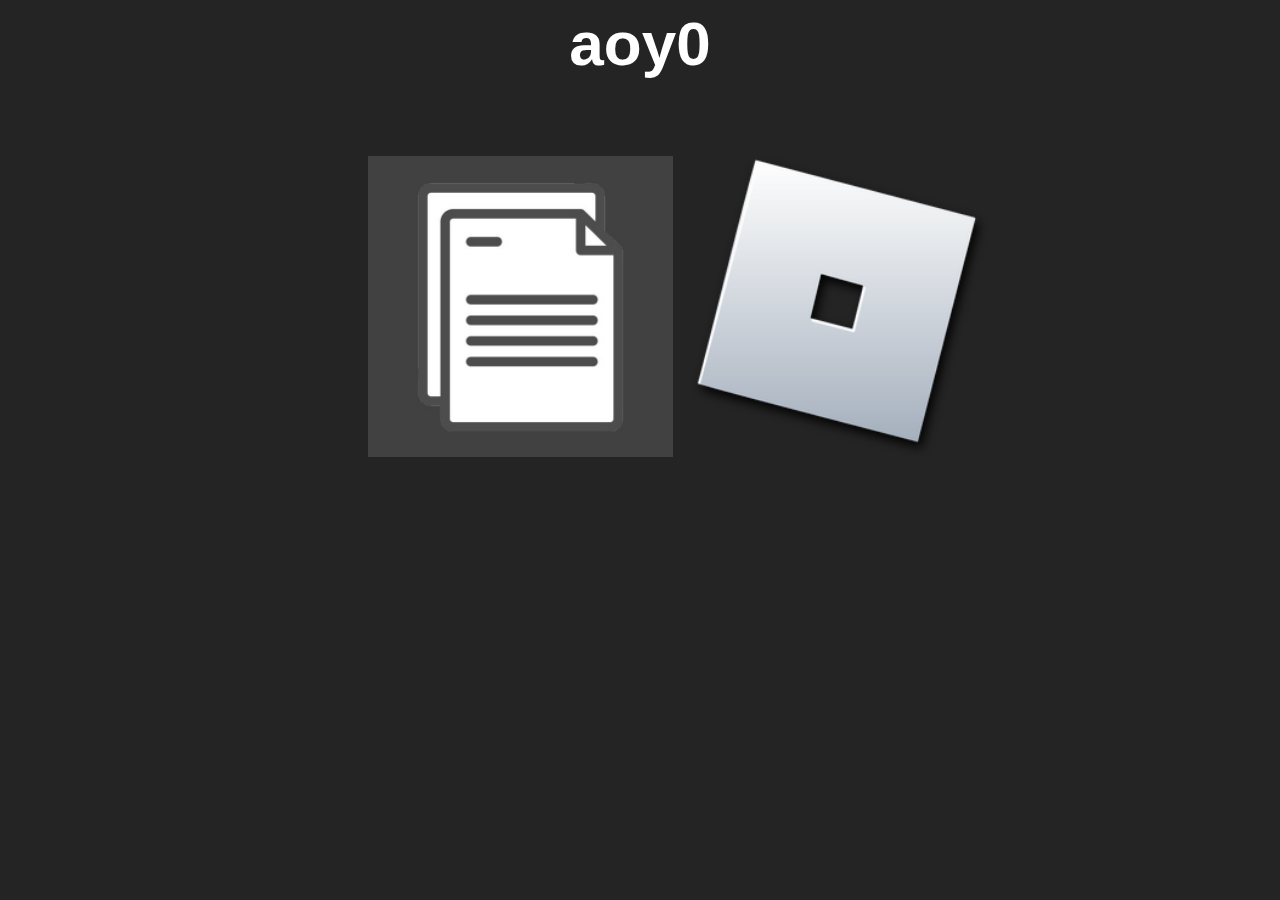
==== index.html @ 657df047 "Add files via upload" ====
<!DOCTYPE html>

<html>
    <head>
        <link rel="icon" type="image/x-icon" href="favicon.png">
        <link rel="stylesheet" href="interface.css">
        <title>aoy0</title>
        <script type="text/javascript" src="rblxpro.js"></script>
    </head>
    <body>
        <h1>aoy0</h1>
        <br>
        <br>
        <div class="optionos">
            <figure class="imageContainer" style="grid-column-start: 3;grid-column-end: 5;grid-row-start: 1;grid-row-end: 5;">
                <span class="ui-corner" href="https://sites.google.com/view/bitzeh"><img src="optionimages/doc.jpg" class="optionImage" alt="Documentation"></span>
            </figure>
            <figure class="imageContainer" style="grid-column-start: 5;grid-column-end: 7;grid-row-start: 1;grid-row-end: 5;">
                <span class="ui-corner" onclick="openrblxprofile()"><img src="optionimages/rblxico.png" class="optionImage" alt="Roblox"></span>
            </figure>
        </div>
    </body>
</html>
---- interface.css ----
/* interface.css */

.buttonos button:hover {
	-webkit-mask-image: linear-gradient(50deg, rgba(0, 0, 0, .9) 30%, #000 50%, rgba(0, 0, 0, .9) 70%);
	-webkit-mask-size: 200%;
	animation: shine 2s infinite;
	opacity: 0.99;
}

.shimmer:hover {
	-webkit-mask-image: linear-gradient(50deg, rgba(0, 0, 0, .9) 30%, #000 50%, rgba(0, 0, 0, .9) 70%);
	-webkit-mask-size: 200%;
	animation: shine 2s infinite;
	opacity: 0.99;
}

.imageContainer:hover {
	-webkit-mask-image: linear-gradient(50deg, rgba(0, 0, 0, .9) 30%, #000 50%, rgba(0, 0, 0, .9) 70%);
	-webkit-mask-size: 200%;
	animation: shine 2s infinite;
	opacity: 0.99;
}

.optionImage img:hover {
	-webkit-mask-image: linear-gradient(50deg, rgba(0, 0, 0, .9) 30%, #000 50%, rgba(0, 0, 0, .9) 70%);
	-webkit-mask-size: 200%;
	animation: shine 2s infinite;
	opacity: 0.99;
}

.imageContainer {
	filter: blur(0.1px);
    width: 100%;
    height: 100%;
    object-fit: cover;
}

.optionImage {
    width: 100%;
    height: 100%;
    object-fit: cover;
    position: absolute;
}

.optionos {
    display: grid;
    grid-template-columns: repeat(8, 1fr);
    grid-template-rows: repeat(8, 5vw);
    grid-gap: 15px;
}

::-webkit-scrollbar {
    width: 10px;
 }
 
 ::-webkit-scrollbar-track {
  border: 1px solid rgb(77, 77, 77);
  border-radius: 9px;
 }
 
 ::-webkit-scrollbar-thumb {
  background: rgb(66, 66, 66);
  border-radius: 8px;
 }
 
 ::-webkit-scrollbar:hover {
  background: rgb(33, 33, 33);
 }
 
 a {
    color: rgb(1, 158, 255);
    font-family: 'Raleway',sans-serif;
    font-size: 18px;
    font-weight: 500;
    line-height: 32px;
    margin: 0 0 24px;
    text-align: center;
}

a:hover {
    color: rgb(1, 200, 255);
}

h1 {
    color: #ffffff;
    font-family: 'Raleway',sans-serif;
    font-size: 62px;
    font-weight: 800;
    line-height: 72px;
    margin: 0 0 24px;
    text-align: center;
}

h2 {
    color: #ffffff;
    font-family: 'Raleway',sans-serif;
    font-size: 30px;
    font-weight: 800;
    line-height: 36px;
    margin: 0 0 24px;
    text-align: center;
}

h3 {
    color: #ffffff;
    font-family: 'Raleway',sans-serif;
    font-size: 28px;
    font-weight: 800;
    line-height: 20px;
    margin: 0 0 24px;
    text-align: center;
}

p {
    color: #f8f8f8;
    font-family: 'Raleway',sans-serif;
    font-size: 18px;
    font-weight: 500;
    line-height: 32px;
    margin: 0 0 24px;
    text-align: center;
}

body {
    background-color: rgb(36,36,36);
}

.ui-corner-tl {
    border-top-left-radius: 8px;
}

.ui-corner-tr {
    border-top-right-radius: 8px;
}

.ui-corner-bl {
    border-bottom-left-radius: 8px;
}

.ui-corner-br {
    border-bottom-right-radius: 8px;
}

@-webkit-keyframes shine {
	from {
		-webkit-mask-position: 150%;
	}

	to {
		-webkit-mask-position: -50%;
	}
}
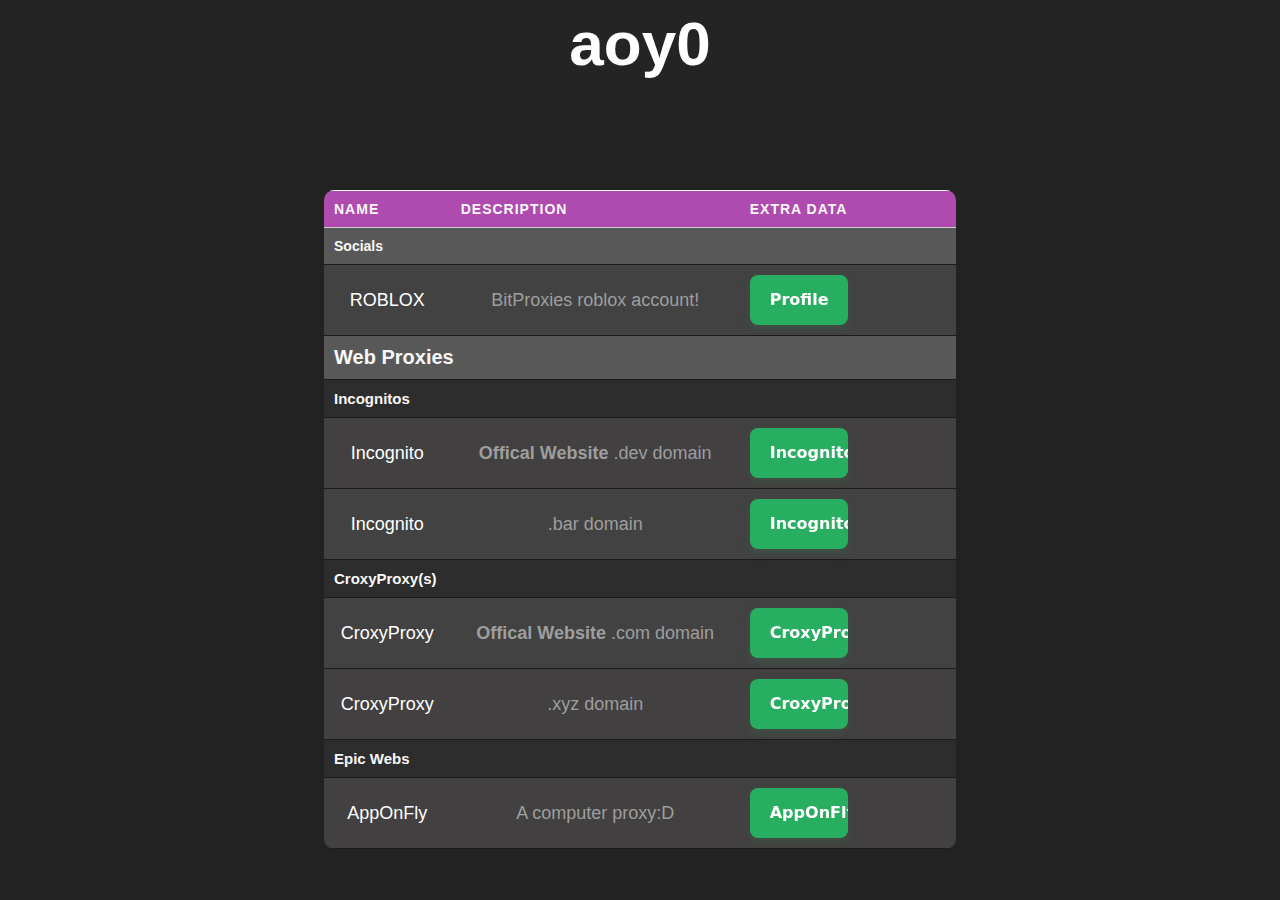
==== commit f9857deb: "Update index.html" ====
--- a/index.html
+++ b/index.html
@@ -6,18 +6,76 @@
         <link rel="stylesheet" href="interface.css">
         <title>aoy0</title>
         <script type="text/javascript" src="rblxpro.js"></script>
+        <script type="text/javascript" src="webproxies.js"></script>
     </head>
     <body>
         <h1>aoy0</h1>
         <br>
         <br>
-        <div class="optionos">
-            <figure class="imageContainer" style="grid-column-start: 3;grid-column-end: 5;grid-row-start: 1;grid-row-end: 5;">
-                <span class="ui-corner" href="https://sites.google.com/view/bitzeh"><img src="optionimages/doc.jpg" class="optionImage" alt="Documentation"></span>
-            </figure>
-            <figure class="imageContainer" style="grid-column-start: 5;grid-column-end: 7;grid-row-start: 1;grid-row-end: 5;">
-                <span class="ui-corner" onclick="openrblxprofile()"><img src="optionimages/rblxico.png" class="optionImage" alt="Roblox"></span>
-            </figure>
-        </div>
+        <table style="width:50%">
+            <tr>
+                <th>Name</th>
+                <th>Description</th>
+                <th>Extra Data</th>
+            </tr>
+            <tr>
+                <td style="background-color: rgb(88, 88, 88); color: rgb(248, 248, 248)" colspan="3">Socials</td>
+            </tr>
+            <tr>
+                <td class="oktext" style="color: #ffffff">ROBLOX</td>
+                <td class="oktext">BitProxies roblox account!</td>
+                <td>
+                    <button style="width:50%" onclick="window.open('https://www.roblox.com/users/' + getrblxPro() + '/profile')" class="button-cool">Profile</button>
+                </td>
+            </tr>
+            <!-- New section (2nd) -->
+            <tr>
+                <td style="background-color: rgb(88, 88, 88); color: rgb(248, 248, 248); font-size: 20px;" colspan="3">Web Proxies</td>
+            </tr>
+            <tr>
+                <td style="background-color: rgb(45, 45, 45); color: rgb(248, 248, 248); font-size: 15px;" colspan="3">Incognitos</td>
+            </tr>
+            <tr>
+                <td class="oktext" style="color: #ffffff">Incognito</td>
+                <td class="oktext"><b>Offical Website</b> .dev domain</td>
+                <td>
+                    <button style="width:50%" onclick="openproxy('Incognito')" class="button-cool">Incognito #1</button>
+                </td>
+            </tr>
+            <tr>
+                <td class="oktext" style="color: #ffffff">Incognito</td>
+                <td class="oktext">.bar domain</td>
+                <td>
+                    <button style="width:50%" onclick="openproxy('Incognito2')" class="button-cool">Incognito #2</button>
+                </td>
+            </tr>
+            <tr>
+                <td style="background-color: rgb(45, 45, 45); color: rgb(248, 248, 248); font-size: 15px;" colspan="3">CroxyProxy(s)</td>
+            </tr>
+            <tr>
+                <td class="oktext" style="color: #ffffff">CroxyProxy</td>
+                <td class="oktext"><b>Offical Website</b> .com domain</td>
+                <td>
+                    <button style="width:50%" onclick="openproxy('CroxyProxy')" class="button-cool">CroxyProxy #1</button>
+                </td>
+            </tr>
+            <tr>
+                <td class="oktext" style="color: #ffffff">CroxyProxy</td>
+                <td class="oktext">.xyz domain</td>
+                <td>
+                    <button style="width:50%" onclick="openproxy('CroxyProxy2')" class="button-cool">CroxyProxy #2</button>
+                </td>
+            </tr>
+            <tr>
+                <td style="background-color: rgb(45, 45, 45); color: rgb(248, 248, 248); font-size: 15px;" colspan="3">Epic Webs</td>
+            </tr>
+            <tr>
+                <td class="oktext" style="color: #ffffff">AppOnFly</td>
+                <td class="oktext">A computer proxy:D</td>
+                <td>
+                    <button style="width:50%" onclick="openproxy('AppOnFly')" class="button-cool">AppOnFly</button>
+                </td>
+            </tr>
+        </table>
     </body>
-</html>+</html>
--- a/interface.css
+++ b/interface.css
@@ -1,11 +1,4 @@
 /* interface.css */
-
-.buttonos button:hover {
-	-webkit-mask-image: linear-gradient(50deg, rgba(0, 0, 0, .9) 30%, #000 50%, rgba(0, 0, 0, .9) 70%);
-	-webkit-mask-size: 200%;
-	animation: shine 2s infinite;
-	opacity: 0.99;
-}
 
 .shimmer:hover {
 	-webkit-mask-image: linear-gradient(50deg, rgba(0, 0, 0, .9) 30%, #000 50%, rgba(0, 0, 0, .9) 70%);
@@ -42,13 +35,6 @@
     position: absolute;
 }
 
-.optionos {
-    display: grid;
-    grid-template-columns: repeat(8, 1fr);
-    grid-template-rows: repeat(8, 5vw);
-    grid-gap: 15px;
-}
-
 ::-webkit-scrollbar {
     width: 10px;
  }
@@ -121,10 +107,61 @@
     text-align: center;
 }
 
+.oktext {
+    color: rgb(158, 158, 158);
+    font-family: 'Raleway',sans-serif;
+    font-size: 18px;
+    font-weight: 500;
+    line-height: 32px;
+    margin: 0 0 24px;
+    text-align: center;
+}
+
 body {
     background-color: rgb(36,36,36);
 }
 
+table {
+    border-collapse: collapse;
+    width: 100%;
+    color: #333;
+    font-family: Arial, sans-serif;
+    font-size: 14px;
+    text-align: left;
+    border-radius: 10px;
+    overflow: hidden;
+    box-shadow: 0 0 20px rgba(0, 0, 0, 0.1);
+    margin: auto;
+    margin-top: 50px;
+    margin-bottom: 50px;
+}
+
+table th {
+    background-color: rgb(175, 75, 175);
+    color: #f8f8f8;
+    font-weight: bold;
+    padding: 10px;
+    text-transform: uppercase;
+    letter-spacing: 1px;
+    border-top: 1px solid #fff;
+    border-bottom: 1px solid #ccc;
+}
+
+table tr:nth-child(even) td {
+    background-color: rgb(66, 64, 64);
+}
+    
+table tr:hover td {
+    background-color: rgb(50, 50, 50);
+}
+
+table td {
+    background-color: rgb(66, 66, 66);
+    padding: 10px;
+    border-bottom: 1px solid rgb(26, 26, 26);
+    font-weight: bold;
+}
+
 .ui-corner-tl {
     border-top-left-radius: 8px;
 }
@@ -139,6 +176,53 @@
 
 .ui-corner-br {
     border-bottom-right-radius: 8px;
+}
+
+.button-cool {
+  appearance: none;
+  backface-visibility: hidden;
+  background-color: #27ae60;
+  border-radius: 8px;
+  border-style: none;
+  box-shadow: rgba(39, 174, 96, .15) 0 4px 9px;
+  box-sizing: border-box;
+  color: #fff;
+  cursor: pointer;
+  display: inline-block;
+  font-family: Inter,-apple-system,system-ui,"Segoe UI",Helvetica,Arial,sans-serif;
+  font-size: 16px;
+  font-weight: 600;
+  letter-spacing: normal;
+  line-height: 1.5;
+  outline: none;
+  overflow: hidden;
+  padding: 13px 20px;
+  position: relative;
+  text-align: center;
+  text-decoration: none;
+  transform: translate3d(0, 0, 0);
+  transition: all .3s;
+  user-select: none;
+  -webkit-user-select: none;
+  touch-action: manipulation;
+  vertical-align: top;
+  white-space: nowrap;
+}
+
+.button-cool:hover {
+  background-color: #1e8449;
+  opacity: 1;
+  transform: translateY(0);
+  transition-duration: .35s;
+}
+
+.button-cool:active {
+  transform: translateY(2px);
+  transition-duration: .35s;
+}
+
+.button-cool:hover {
+  box-shadow: rgba(39, 174, 96, .2) 0 6px 12px;
 }
 
 @-webkit-keyframes shine {
@@ -149,4 +233,4 @@
 	to {
 		-webkit-mask-position: -50%;
 	}
-}+}
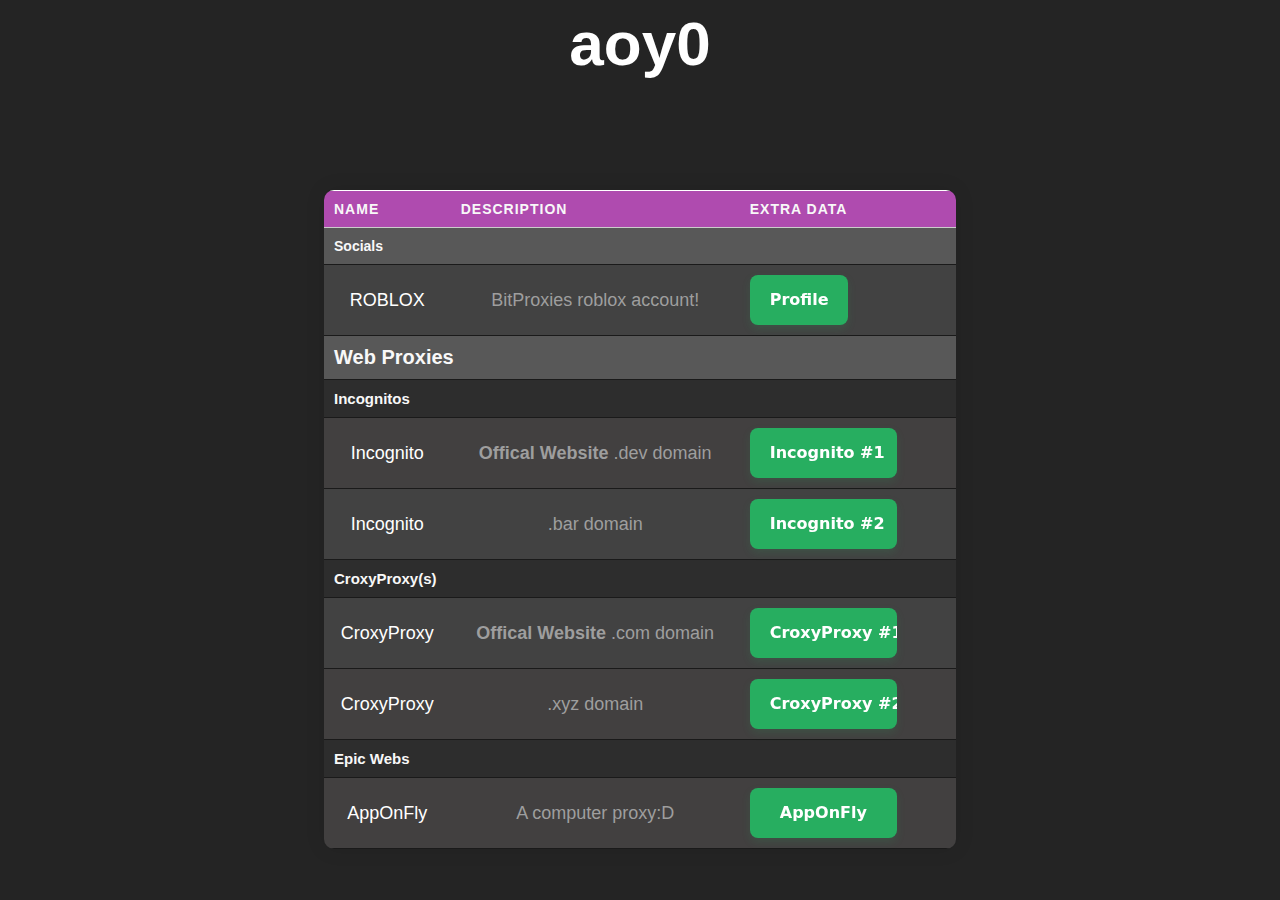
==== commit 00150630: "Update index.html" ====
--- a/index.html
+++ b/index.html
@@ -39,14 +39,14 @@
                 <td class="oktext" style="color: #ffffff">Incognito</td>
                 <td class="oktext"><b>Offical Website</b> .dev domain</td>
                 <td>
-                    <button style="width:50%" onclick="openproxy('Incognito')" class="button-cool">Incognito #1</button>
+                    <button style="width:75%" onclick="openproxy('Incognito')" class="button-cool">Incognito #1</button>
                 </td>
             </tr>
             <tr>
                 <td class="oktext" style="color: #ffffff">Incognito</td>
                 <td class="oktext">.bar domain</td>
                 <td>
-                    <button style="width:50%" onclick="openproxy('Incognito2')" class="button-cool">Incognito #2</button>
+                    <button style="width:75%" onclick="openproxy('Incognito2')" class="button-cool">Incognito #2</button>
                 </td>
             </tr>
             <tr>
@@ -56,14 +56,14 @@
                 <td class="oktext" style="color: #ffffff">CroxyProxy</td>
                 <td class="oktext"><b>Offical Website</b> .com domain</td>
                 <td>
-                    <button style="width:50%" onclick="openproxy('CroxyProxy')" class="button-cool">CroxyProxy #1</button>
+                    <button style="width:75%" onclick="openproxy('CroxyProxy')" class="button-cool">CroxyProxy #1</button>
                 </td>
             </tr>
             <tr>
                 <td class="oktext" style="color: #ffffff">CroxyProxy</td>
                 <td class="oktext">.xyz domain</td>
                 <td>
-                    <button style="width:50%" onclick="openproxy('CroxyProxy2')" class="button-cool">CroxyProxy #2</button>
+                    <button style="width:75%" onclick="openproxy('CroxyProxy2')" class="button-cool">CroxyProxy #2</button>
                 </td>
             </tr>
             <tr>
@@ -73,7 +73,7 @@
                 <td class="oktext" style="color: #ffffff">AppOnFly</td>
                 <td class="oktext">A computer proxy:D</td>
                 <td>
-                    <button style="width:50%" onclick="openproxy('AppOnFly')" class="button-cool">AppOnFly</button>
+                    <button style="width:75%" onclick="openproxy('AppOnFly')" class="button-cool">AppOnFly</button>
                 </td>
             </tr>
         </table>
--- a/interface.css
+++ b/interface.css
@@ -1,4 +1,4 @@
-/* interface.css */
+/* interface.css + table */
 
 .shimmer:hover {
 	-webkit-mask-image: linear-gradient(50deg, rgba(0, 0, 0, .9) 30%, #000 50%, rgba(0, 0, 0, .9) 70%);
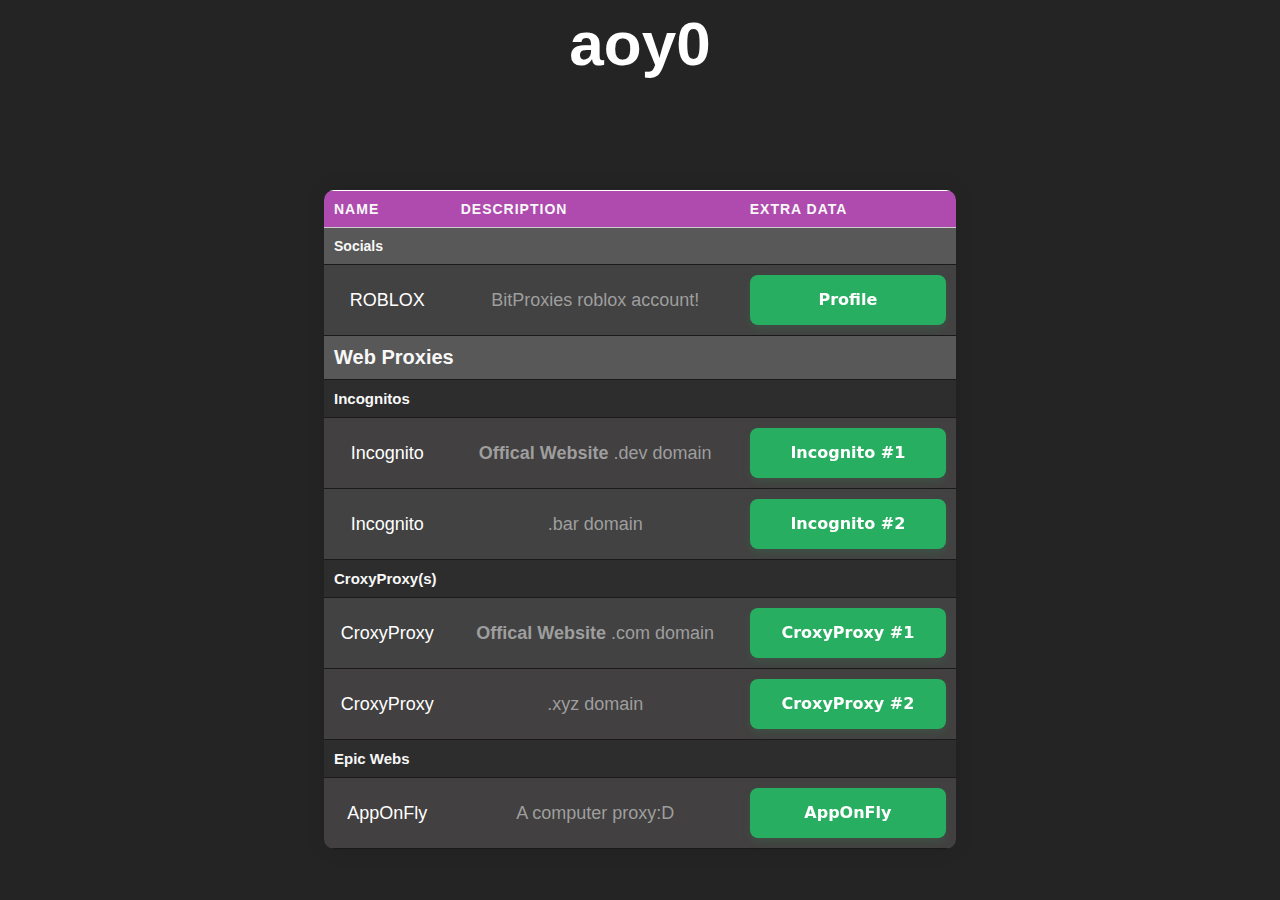
==== commit c1b8db39: "Update index.html" ====
--- a/index.html
+++ b/index.html
@@ -25,7 +25,7 @@
                 <td class="oktext" style="color: #ffffff">ROBLOX</td>
                 <td class="oktext">BitProxies roblox account!</td>
                 <td>
-                    <button style="width:50%" onclick="window.open('https://www.roblox.com/users/' + getrblxPro() + '/profile')" class="button-cool">Profile</button>
+                    <button style="width:100%" onclick="window.open('https://www.roblox.com/users/' + getrblxPro() + '/profile')" class="button-cool">Profile</button>
                 </td>
             </tr>
             <!-- New section (2nd) -->
@@ -39,14 +39,14 @@
                 <td class="oktext" style="color: #ffffff">Incognito</td>
                 <td class="oktext"><b>Offical Website</b> .dev domain</td>
                 <td>
-                    <button style="width:75%" onclick="openproxy('Incognito')" class="button-cool">Incognito #1</button>
+                    <button style="width:100%" onclick="openproxy('Incognito')" class="button-cool">Incognito #1</button>
                 </td>
             </tr>
             <tr>
                 <td class="oktext" style="color: #ffffff">Incognito</td>
                 <td class="oktext">.bar domain</td>
                 <td>
-                    <button style="width:75%" onclick="openproxy('Incognito2')" class="button-cool">Incognito #2</button>
+                    <button style="width:100%" onclick="openproxy('Incognito2')" class="button-cool">Incognito #2</button>
                 </td>
             </tr>
             <tr>
@@ -56,14 +56,14 @@
                 <td class="oktext" style="color: #ffffff">CroxyProxy</td>
                 <td class="oktext"><b>Offical Website</b> .com domain</td>
                 <td>
-                    <button style="width:75%" onclick="openproxy('CroxyProxy')" class="button-cool">CroxyProxy #1</button>
+                    <button style="width:100%" onclick="openproxy('CroxyProxy')" class="button-cool">CroxyProxy #1</button>
                 </td>
             </tr>
             <tr>
                 <td class="oktext" style="color: #ffffff">CroxyProxy</td>
                 <td class="oktext">.xyz domain</td>
                 <td>
-                    <button style="width:75%" onclick="openproxy('CroxyProxy2')" class="button-cool">CroxyProxy #2</button>
+                    <button style="width:100%" onclick="openproxy('CroxyProxy2')" class="button-cool">CroxyProxy #2</button>
                 </td>
             </tr>
             <tr>
@@ -73,7 +73,7 @@
                 <td class="oktext" style="color: #ffffff">AppOnFly</td>
                 <td class="oktext">A computer proxy:D</td>
                 <td>
-                    <button style="width:75%" onclick="openproxy('AppOnFly')" class="button-cool">AppOnFly</button>
+                    <button style="width:100%" onclick="openproxy('AppOnFly')" class="button-cool">AppOnFly</button>
                 </td>
             </tr>
         </table>
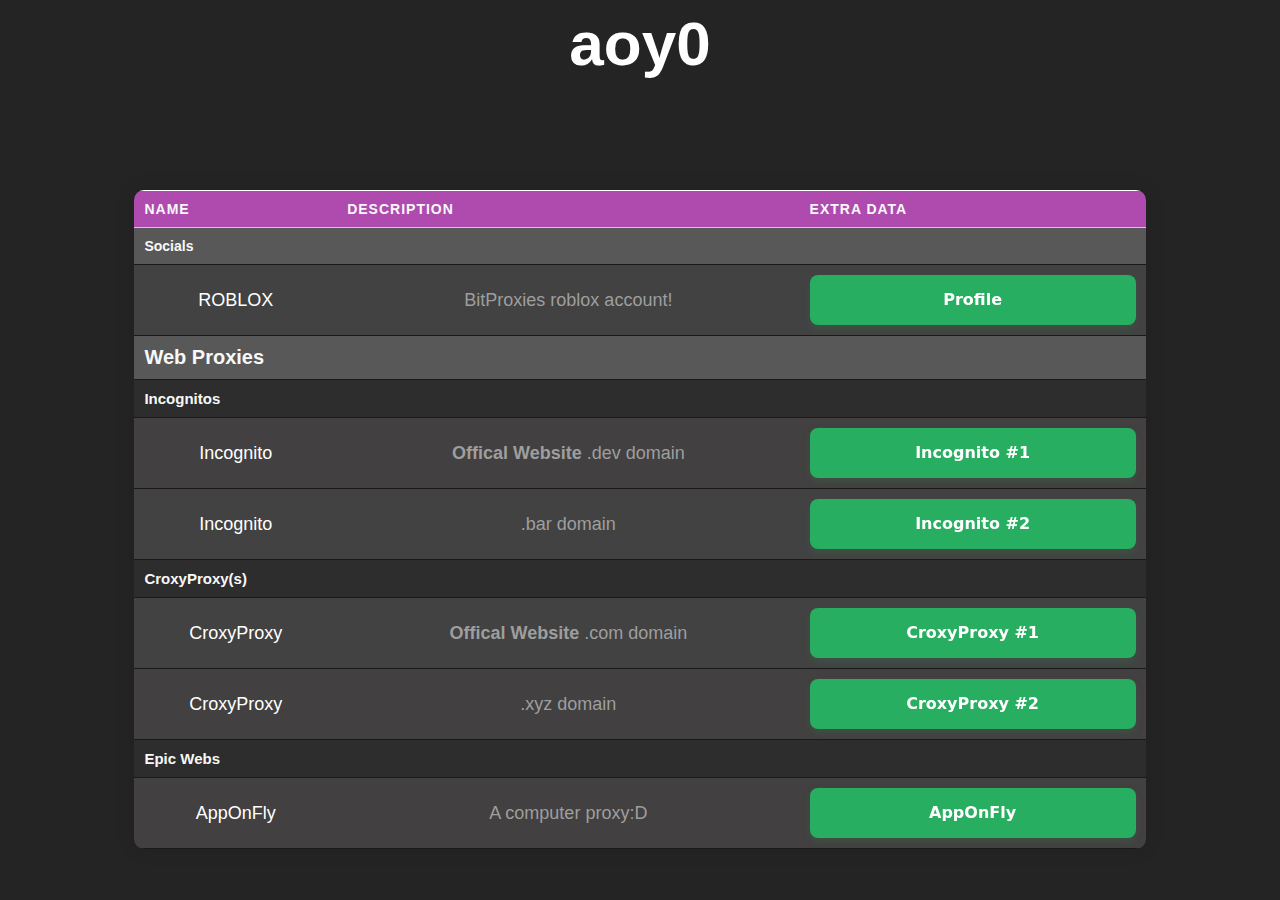
==== commit 045db092: "Update index.html" ====
--- a/index.html
+++ b/index.html
@@ -2,6 +2,12 @@
 
 <html>
     <head>
+        <meta charset="UTF-8">
+        <meta name="description" content="Free Web Proxies">
+        <meta name="keywords" content="HTML, CSS, JavaScript">
+        <meta name="viewport" content="width=device-width, initial-scale=1.0">
+        <script async src="https://pagead2.googlesyndication.com/pagead/js/adsbygoogle.js?client=ca-pub-7400531597607466"
+     crossorigin="anonymous"></script>
         <link rel="icon" type="image/x-icon" href="favicon.png">
         <link rel="stylesheet" href="interface.css">
         <title>aoy0</title>
@@ -12,7 +18,7 @@
         <h1>aoy0</h1>
         <br>
         <br>
-        <table style="width:50%">
+        <table style="width:80%">
             <tr>
                 <th>Name</th>
                 <th>Description</th>
